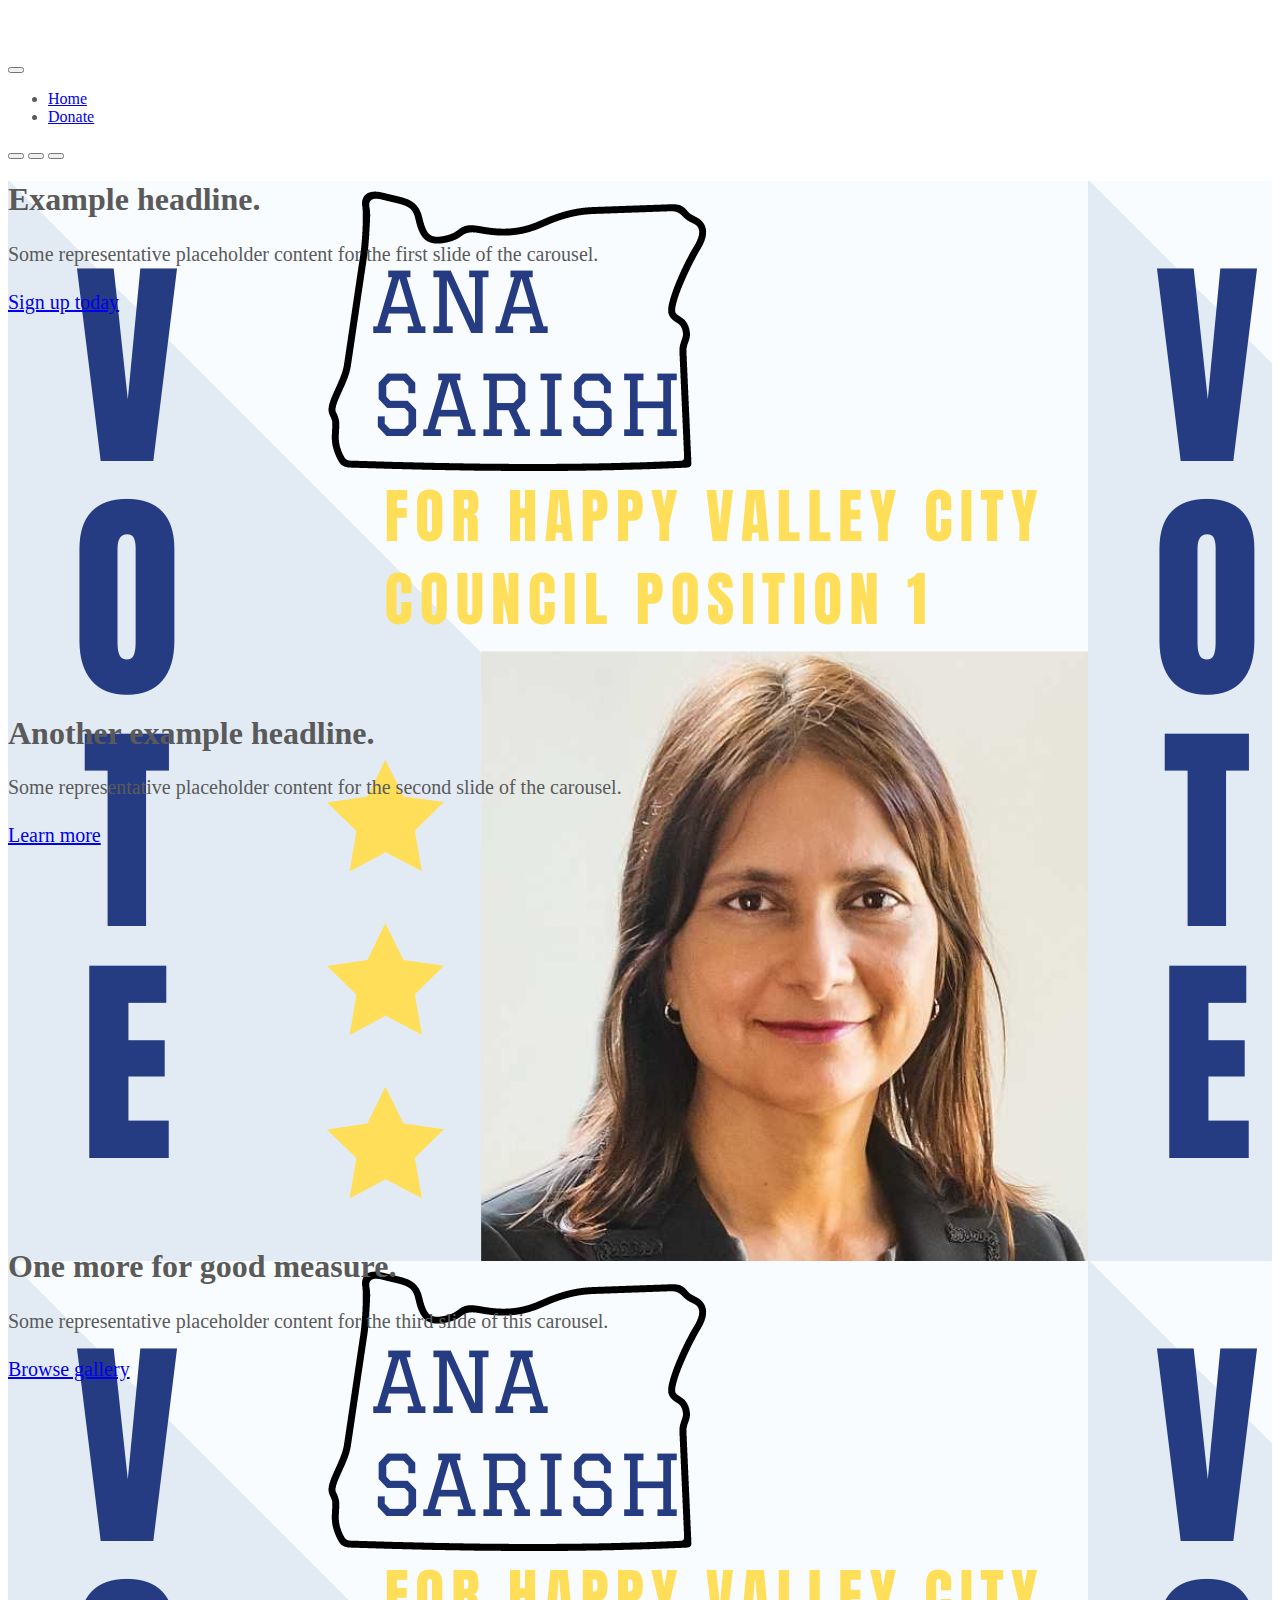
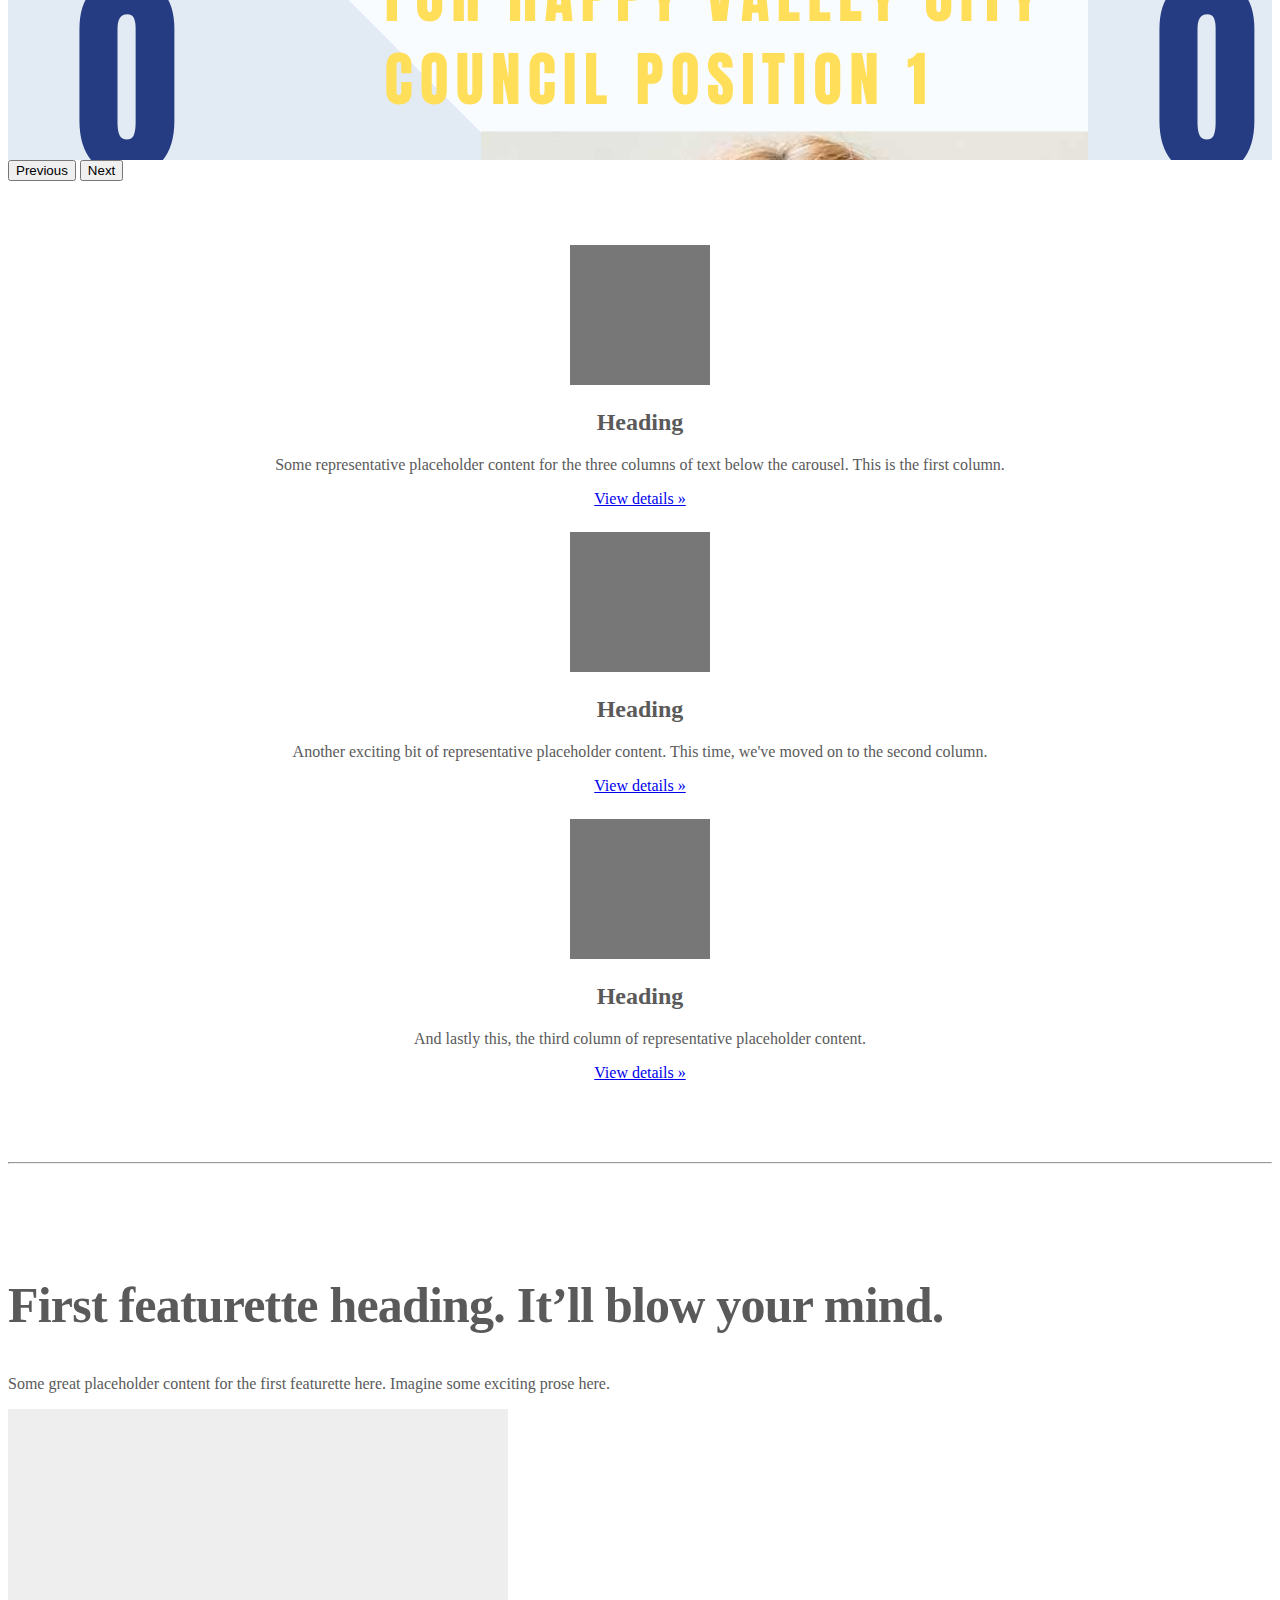
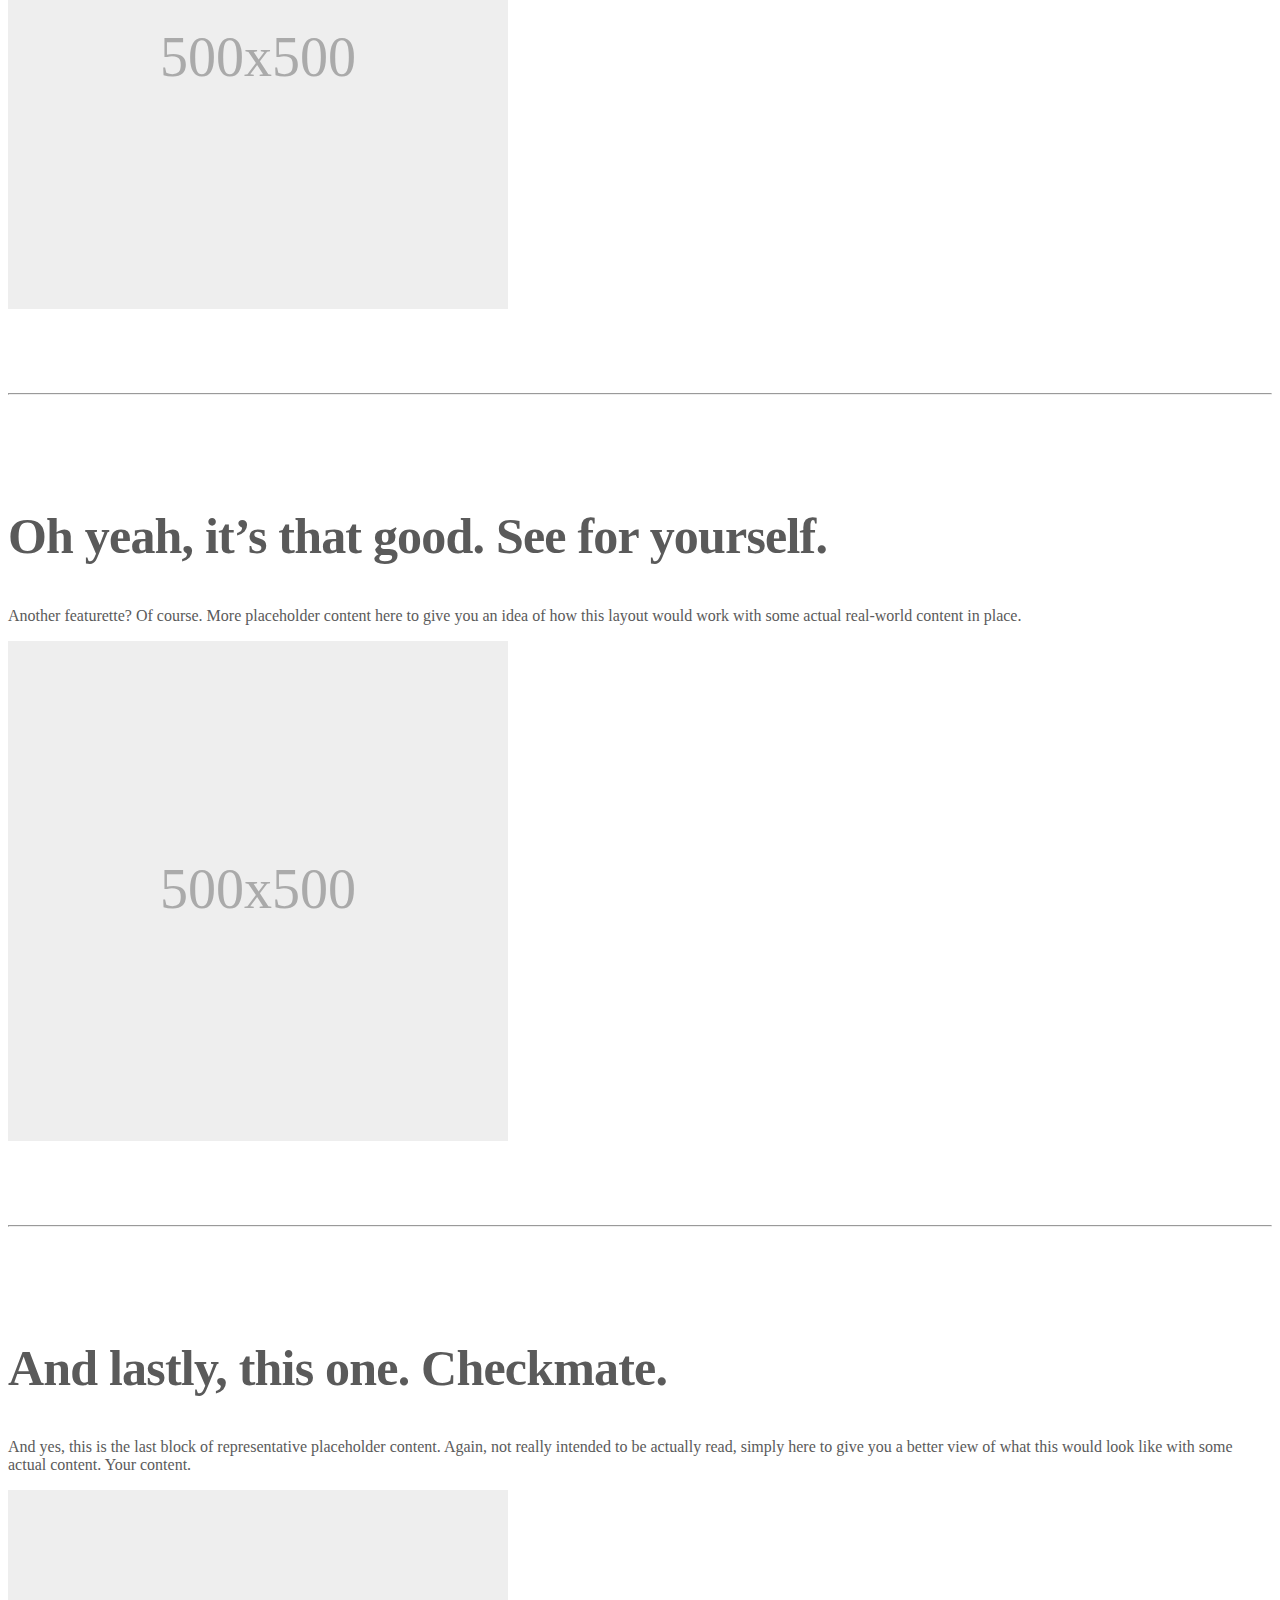
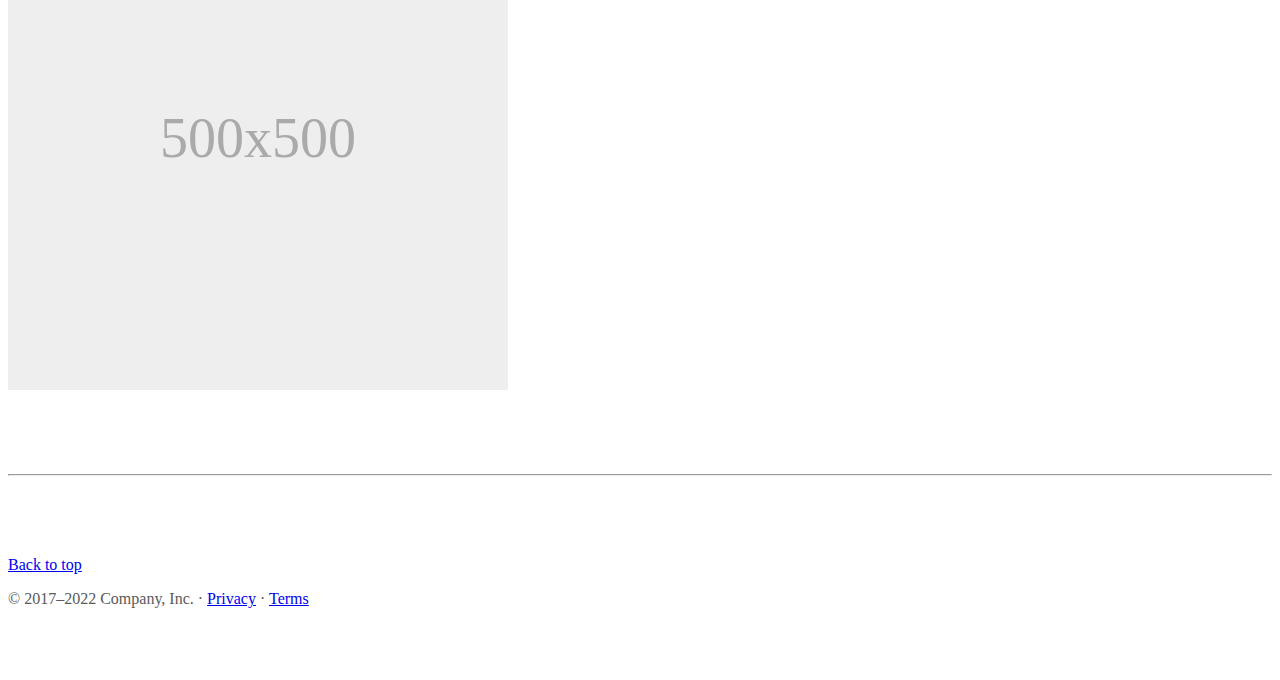
==== index_old.html @ b16fda56 "Latest website" ====
<!DOCTYPE html>
<!-- saved from url=(0052)https://getbootstrap.com/docs/5.2/examples/carousel/ -->
<html lang="en"><head><meta http-equiv="Content-Type" content="text/html; charset=UTF-8">
    
    <meta name="viewport" content="width=device-width, initial-scale=1">
    <meta name="description" content="">
    <meta name="author" content="Ana Sarish For Council">
    <title>Ana Sarish For Council</title>

    <link rel="canonical" href="https://getbootstrap.com/docs/5.2/examples/carousel/">

    

    

<link href="https://cdn.jsdelivr.net/npm/bootstrap@5.2.1/dist/css/bootstrap.min.css" rel="stylesheet" integrity="sha384-iYQeCzEYFbKjA/T2uDLTpkwGzCiq6soy8tYaI1GyVh/UjpbCx/TYkiZhlZB6+fzT" crossorigin="anonymous">
    <!-- Favicons -->
<link rel="apple-touch-icon" href="https://getbootstrap.com/docs/5.2/assets/img/favicons/apple-touch-icon.png" sizes="180x180">
<link rel="icon" href="https://getbootstrap.com/docs/5.2/assets/img/favicons/favicon-32x32.png" sizes="32x32" type="image/png">
<link rel="icon" href="https://getbootstrap.com/docs/5.2/assets/img/favicons/favicon-16x16.png" sizes="16x16" type="image/png">
<link rel="manifest" href="https://getbootstrap.com/docs/5.2/assets/img/favicons/manifest.json">
<link rel="mask-icon" href="https://getbootstrap.com/docs/5.2/assets/img/favicons/safari-pinned-tab.svg" color="#712cf9">
<link rel="icon" href="https://getbootstrap.com/docs/5.2/assets/img/favicons/favicon.ico">
<meta name="theme-color" content="#712cf9">


    <style>
      .bd-placeholder-img {
        font-size: 1.125rem;
        text-anchor: middle;
        -webkit-user-select: none;
        -moz-user-select: none;
        user-select: none;
      }

      @media (min-width: 768px) {
        .bd-placeholder-img-lg {
          font-size: 3.5rem;
        }
      }

      .b-example-divider {
        height: 3rem;
        background-color: rgba(0, 0, 0, .1);
        border: solid rgba(0, 0, 0, .15);
        border-width: 1px 0;
        box-shadow: inset 0 .5em 1.5em rgba(0, 0, 0, .1), inset 0 .125em .5em rgba(0, 0, 0, .15);
      }

      .b-example-vr {
        flex-shrink: 0;
        width: 1.5rem;
        height: 100vh;
      }

      .bi {
        vertical-align: -.125em;
        fill: currentColor;
      }

      .nav-scroller {
        position: relative;
        z-index: 2;
        height: 2.75rem;
        overflow-y: hidden;
      }

      .nav-scroller .nav {
        display: flex;
        flex-wrap: nowrap;
        padding-bottom: 1rem;
        margin-top: -1px;
        overflow-x: auto;
        text-align: center;
        white-space: nowrap;
        -webkit-overflow-scrolling: touch;
      }
    </style>

    
    <!-- Custom styles for this template -->
    <link href="./Carousel Template · Bootstrap v5.2_files/carousel.css" rel="stylesheet">
  </head>
  <body>
    
<header>
  <nav class="navbar navbar-expand-md navbar-dark fixed-top bg-dark">
    <div class="container-fluid">
      <a class="navbar-brand" href="https://getbootstrap.com/docs/5.2/examples/carousel/#"></a>
      <button class="navbar-toggler" type="button" data-bs-toggle="collapse" data-bs-target="#navbarCollapse" aria-controls="navbarCollapse" aria-expanded="false" aria-label="Toggle navigation">
        <span class="navbar-toggler-icon"></span>
      </button>
      <div class="collapse navbar-collapse" id="navbarCollapse">
        <ul class="navbar-nav me-auto mb-2 mb-md-0">
          <li class="nav-item">
            <a class="nav-link active" aria-current="page" href="https://www.anasarish.com/#">Home</a>
          </li>
          <li class="nav-item">
            <a class="nav-link" href="https://www.anasarish.com/#">Donate</a>
          </li>
          <!--li class="nav-item">
            <a class="nav-link disabled">Disabled</a>
          </li-->
        </ul>
        <!--form class="d-flex" role="search">
          <input class="form-control me-2" type="search" placeholder="Search" aria-label="Search">
          <button class="btn btn-outline-success" type="submit">Search</button>
        </form-->
      </div>
    </div>
  </nav>
</header>

<main>

  <div id="myCarousel" class="carousel slide" data-bs-ride="carousel">
    <div class="carousel-indicators">
      <button type="button" data-bs-target="#myCarousel" data-bs-slide-to="0" class="" aria-label="Slide 1"></button>
      <button type="button" data-bs-target="#myCarousel" data-bs-slide-to="1" aria-label="Slide 2" class=""></button>
      <button type="button" data-bs-target="#myCarousel" data-bs-slide-to="2" aria-label="Slide 3" class="active" aria-current="true"></button>
    </div>
    <div class="carousel-inner" style="background-image: url('assets/8.png'), linear-gradient(rgba(0,0,0,0.7), rgba(0,0,0,0.7));">
      <div class="carousel-item">
        <!-- <svg class="bd-placeholder-img" width="100%" height="100%" xmlns="http://www.w3.org/2000/svg" aria-hidden="true" preserveAspectRatio="xMidYMid slice" focusable="false"><rect width="100%" height="100%" fill="#777"></rect></svg> -->

        <div class="container">
          <div class="carousel-caption text-start">
            <h1>Example headline.</h1>
            <p>Some representative placeholder content for the first slide of the carousel.</p>
            <p><a class="btn btn-lg btn-primary" href="https://getbootstrap.com/docs/5.2/examples/carousel/#">Sign up today</a></p>
          </div>
        </div>
      </div>
      <div class="carousel-item active carousel-item-start">
        <!-- <svg class="bd-placeholder-img" width="100%" height="100%" xmlns="http://www.w3.org/2000/svg" aria-hidden="true" preserveAspectRatio="xMidYMid slice" focusable="false"><rect width="100%" height="100%" fill="#777"></rect></svg> -->

        <div class="container">
          <div class="carousel-caption">
            <h1>Another example headline.</h1>
            <p>Some representative placeholder content for the second slide of the carousel.</p>
            <p><a class="btn btn-lg btn-primary" href="https://getbootstrap.com/docs/5.2/examples/carousel/#">Learn more</a></p>
          </div>
        </div>
      </div>
      <div class="carousel-item carousel-item-next carousel-item-start">
        <!-- <svg class="bd-placeholder-img" width="100%" height="100%" xmlns="http://www.w3.org/2000/svg" aria-hidden="true" preserveAspectRatio="xMidYMid slice" focusable="false"><rect width="100%" height="100%" fill="#777"></rect></svg> -->

        <div class="container">
          <div class="carousel-caption text-end">
            <h1>One more for good measure.</h1>
            <p>Some representative placeholder content for the third slide of this carousel.</p>
            <p><a class="btn btn-lg btn-primary" href="https://getbootstrap.com/docs/5.2/examples/carousel/#">Browse gallery</a></p>
          </div>
        </div>
      </div>
    </div>
    <button class="carousel-control-prev" type="button" data-bs-target="#myCarousel" data-bs-slide="prev">
      <span class="carousel-control-prev-icon" aria-hidden="true"></span>
      <span class="visually-hidden">Previous</span>
    </button>
    <button class="carousel-control-next" type="button" data-bs-target="#myCarousel" data-bs-slide="next">
      <span class="carousel-control-next-icon" aria-hidden="true"></span>
      <span class="visually-hidden">Next</span>
    </button>
  </div>


  <!-- Marketing messaging and featurettes
  ================================================== -->
  <!-- Wrap the rest of the page in another container to center all the content. -->

  <div class="container marketing">

    <!-- Three columns of text below the carousel -->
    <div class="row">
      <div class="col-lg-4">
        <svg class="bd-placeholder-img rounded-circle" width="140" height="140" xmlns="http://www.w3.org/2000/svg" role="img" aria-label="Placeholder: 140x140" preserveAspectRatio="xMidYMid slice" focusable="false"><title>Placeholder</title><rect width="100%" height="100%" fill="#777"></rect><text x="50%" y="50%" fill="#777" dy=".3em">140x140</text></svg>

        <h2 class="fw-normal">Heading</h2>
        <p>Some representative placeholder content for the three columns of text below the carousel. This is the first column.</p>
        <p><a class="btn btn-secondary" href="https://getbootstrap.com/docs/5.2/examples/carousel/#">View details »</a></p>
      </div><!-- /.col-lg-4 -->
      <div class="col-lg-4">
        <svg class="bd-placeholder-img rounded-circle" width="140" height="140" xmlns="http://www.w3.org/2000/svg" role="img" aria-label="Placeholder: 140x140" preserveAspectRatio="xMidYMid slice" focusable="false"><title>Placeholder</title><rect width="100%" height="100%" fill="#777"></rect><text x="50%" y="50%" fill="#777" dy=".3em">140x140</text></svg>

        <h2 class="fw-normal">Heading</h2>
        <p>Another exciting bit of representative placeholder content. This time, we've moved on to the second column.</p>
        <p><a class="btn btn-secondary" href="https://getbootstrap.com/docs/5.2/examples/carousel/#">View details »</a></p>
      </div><!-- /.col-lg-4 -->
      <div class="col-lg-4">
        <svg class="bd-placeholder-img rounded-circle" width="140" height="140" xmlns="http://www.w3.org/2000/svg" role="img" aria-label="Placeholder: 140x140" preserveAspectRatio="xMidYMid slice" focusable="false"><title>Placeholder</title><rect width="100%" height="100%" fill="#777"></rect><text x="50%" y="50%" fill="#777" dy=".3em">140x140</text></svg>

        <h2 class="fw-normal">Heading</h2>
        <p>And lastly this, the third column of representative placeholder content.</p>
        <p><a class="btn btn-secondary" href="https://getbootstrap.com/docs/5.2/examples/carousel/#">View details »</a></p>
      </div><!-- /.col-lg-4 -->
    </div><!-- /.row -->


    <!-- START THE FEATURETTES -->

    <hr class="featurette-divider">

    <div class="row featurette">
      <div class="col-md-7">
        <h2 class="featurette-heading fw-normal lh-1">First featurette heading. <span class="text-muted">It’ll blow your mind.</span></h2>
        <p class="lead">Some great placeholder content for the first featurette here. Imagine some exciting prose here.</p>
      </div>
      <div class="col-md-5">
        <svg class="bd-placeholder-img bd-placeholder-img-lg featurette-image img-fluid mx-auto" width="500" height="500" xmlns="http://www.w3.org/2000/svg" role="img" aria-label="Placeholder: 500x500" preserveAspectRatio="xMidYMid slice" focusable="false"><title>Placeholder</title><rect width="100%" height="100%" fill="#eee"></rect><text x="50%" y="50%" fill="#aaa" dy=".3em">500x500</text></svg>

      </div>
    </div>

    <hr class="featurette-divider">

    <div class="row featurette">
      <div class="col-md-7 order-md-2">
        <h2 class="featurette-heading fw-normal lh-1">Oh yeah, it’s that good. <span class="text-muted">See for yourself.</span></h2>
        <p class="lead">Another featurette? Of course. More placeholder content here to give you an idea of how this layout would work with some actual real-world content in place.</p>
      </div>
      <div class="col-md-5 order-md-1">
        <svg class="bd-placeholder-img bd-placeholder-img-lg featurette-image img-fluid mx-auto" width="500" height="500" xmlns="http://www.w3.org/2000/svg" role="img" aria-label="Placeholder: 500x500" preserveAspectRatio="xMidYMid slice" focusable="false"><title>Placeholder</title><rect width="100%" height="100%" fill="#eee"></rect><text x="50%" y="50%" fill="#aaa" dy=".3em">500x500</text></svg>

      </div>
    </div>

    <hr class="featurette-divider">

    <div class="row featurette">
      <div class="col-md-7">
        <h2 class="featurette-heading fw-normal lh-1">And lastly, this one. <span class="text-muted">Checkmate.</span></h2>
        <p class="lead">And yes, this is the last block of representative placeholder content. Again, not really intended to be actually read, simply here to give you a better view of what this would look like with some actual content. Your content.</p>
      </div>
      <div class="col-md-5">
        <svg class="bd-placeholder-img bd-placeholder-img-lg featurette-image img-fluid mx-auto" width="500" height="500" xmlns="http://www.w3.org/2000/svg" role="img" aria-label="Placeholder: 500x500" preserveAspectRatio="xMidYMid slice" focusable="false"><title>Placeholder</title><rect width="100%" height="100%" fill="#eee"></rect><text x="50%" y="50%" fill="#aaa" dy=".3em">500x500</text></svg>

      </div>
    </div>

    <hr class="featurette-divider">

    <!-- /END THE FEATURETTES -->

  </div><!-- /.container -->


  <!-- FOOTER -->
  <footer class="container">
    <p class="float-end"><a href="https://getbootstrap.com/docs/5.2/examples/carousel/#">Back to top</a></p>
    <p>© 2017–2022 Company, Inc. · <a href="https://getbootstrap.com/docs/5.2/examples/carousel/#">Privacy</a> · <a href="https://getbootstrap.com/docs/5.2/examples/carousel/#">Terms</a></p>
  </footer>
</main>


    <script src="https://cdn.jsdelivr.net/npm/bootstrap@5.2.1/dist/js/bootstrap.bundle.min.js" integrity="sha384-u1OknCvxWvY5kfmNBILK2hRnQC3Pr17a+RTT6rIHI7NnikvbZlHgTPOOmMi466C8" crossorigin="anonymous"></script><div style="position: static !important;"></div>

      
  

</body></html>
---- Carousel Template · Bootstrap v5.2_files/carousel.css ----
/* GLOBAL STYLES
-------------------------------------------------- */
/* Padding below the footer and lighter body text */

body {
  padding-top: 3rem;
  padding-bottom: 3rem;
  color: #5a5a5a;
}


/* CUSTOMIZE THE CAROUSEL
-------------------------------------------------- */

/* Carousel base class */
.carousel {
  margin-bottom: 4rem;
}
/* Since positioning the image, we need to help out the caption */
.carousel-caption {
  bottom: 3rem;
  z-index: 10;
}

/* Declare heights because of positioning of img element */
.carousel-item {
  height: 32rem;
}


/* MARKETING CONTENT
-------------------------------------------------- */

/* Center align the text within the three columns below the carousel */
.marketing .col-lg-4 {
  margin-bottom: 1.5rem;
  text-align: center;
}
/* rtl:begin:ignore */
.marketing .col-lg-4 p {
  margin-right: .75rem;
  margin-left: .75rem;
}
/* rtl:end:ignore */


/* Featurettes
------------------------- */

.featurette-divider {
  margin: 5rem 0; /* Space out the Bootstrap <hr> more */
}

/* Thin out the marketing headings */
/* rtl:begin:remove */
.featurette-heading {
  letter-spacing: -.05rem;
}

/* rtl:end:remove */

/* RESPONSIVE CSS
-------------------------------------------------- */

@media (min-width: 40em) {
  /* Bump up size of carousel content */
  .carousel-caption p {
    margin-bottom: 1.25rem;
    font-size: 1.25rem;
    line-height: 1.4;
  }

  .featurette-heading {
    font-size: 50px;
  }
}

@media (min-width: 62em) {
  .featurette-heading {
    margin-top: 7rem;
  }
}
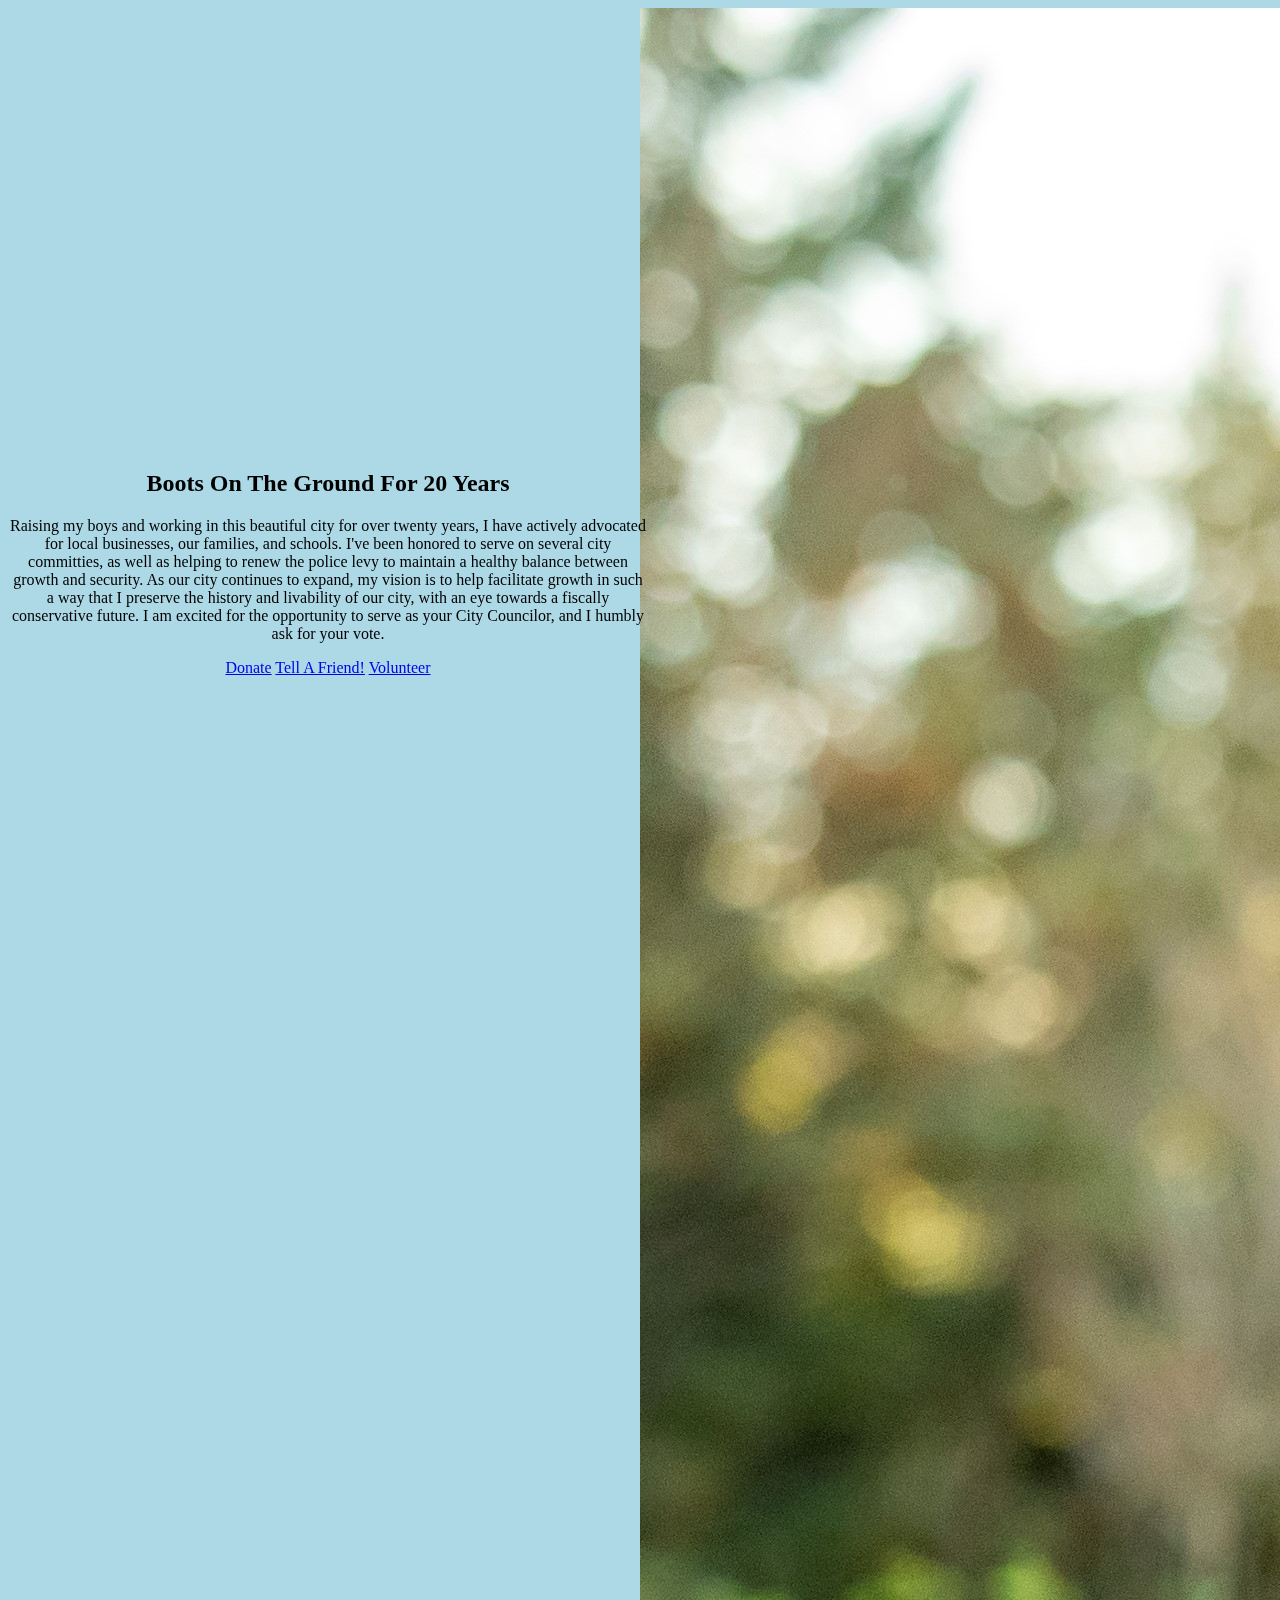
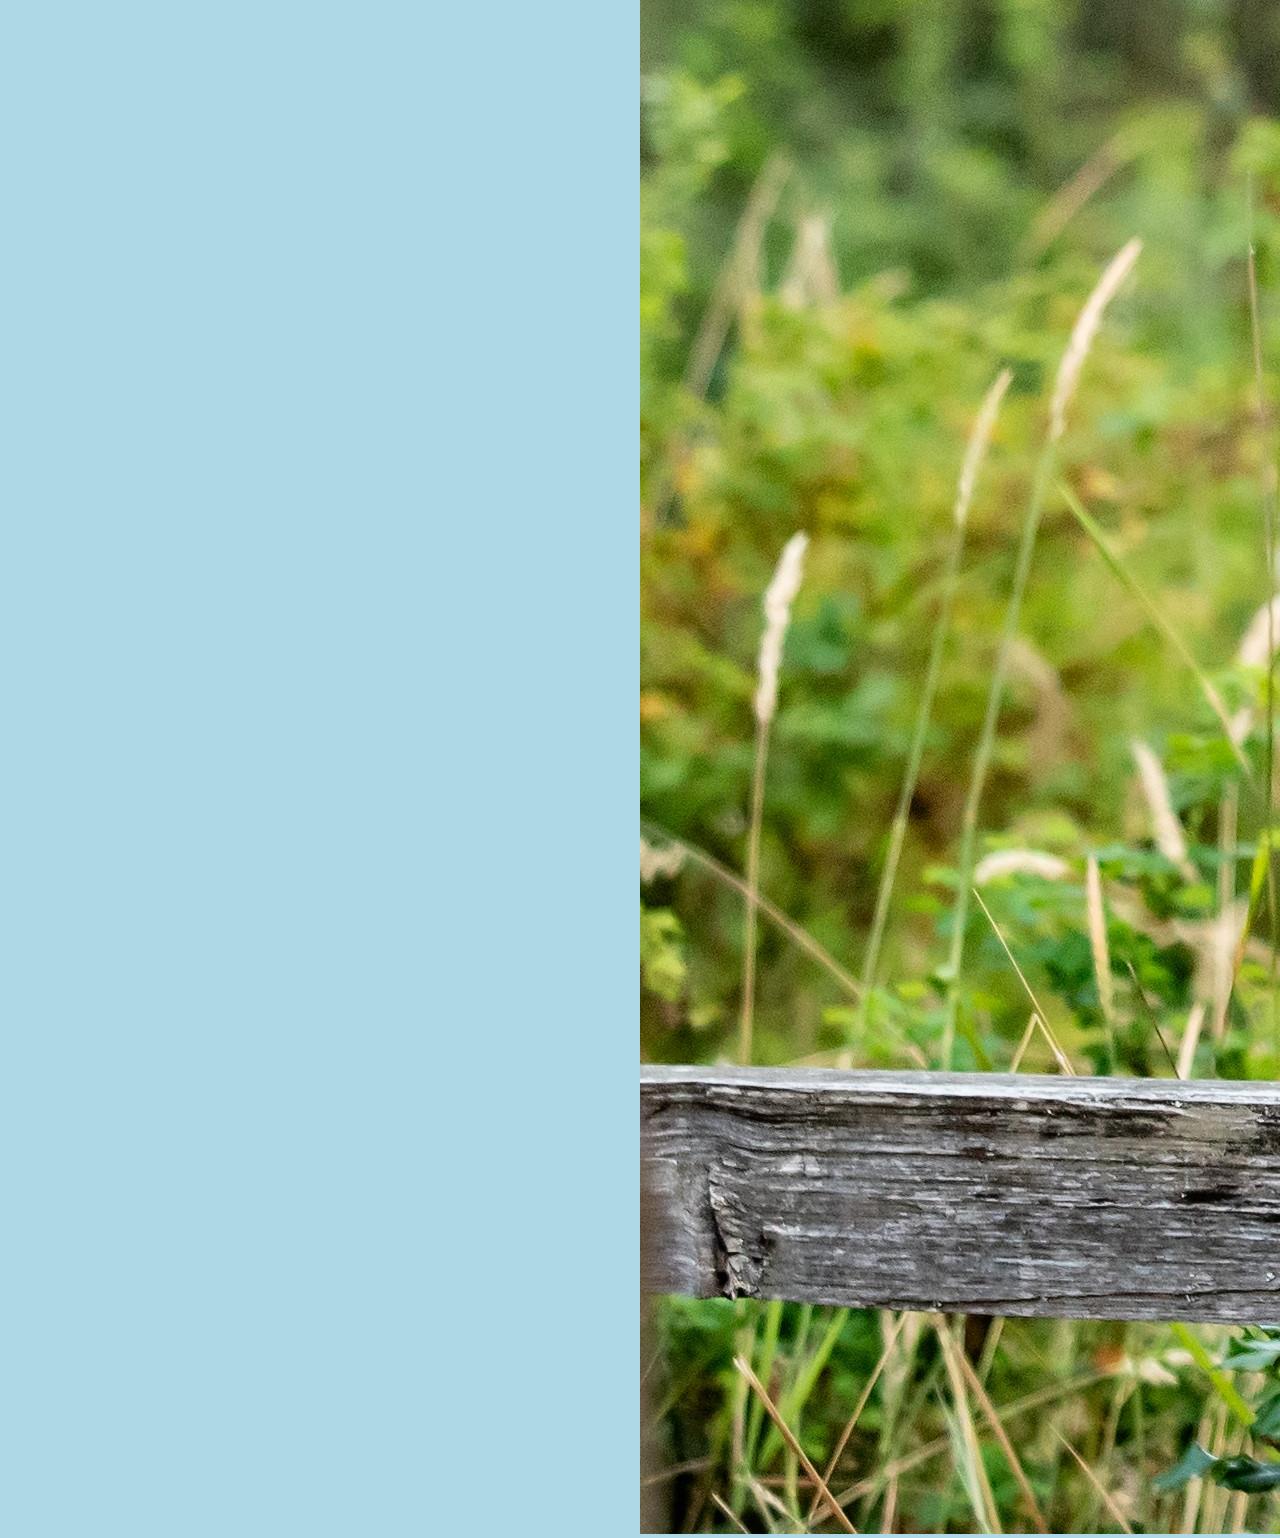
==== commit 25c5ee50: "updated html" ====
--- a/index_old.html
+++ b/index_old.html
@@ -1,261 +1,92 @@
 <!DOCTYPE html>
-<!-- saved from url=(0052)https://getbootstrap.com/docs/5.2/examples/carousel/ -->
-<html lang="en"><head><meta http-equiv="Content-Type" content="text/html; charset=UTF-8">
+<!-- saved from url=(0049)https://getbootstrap.com/docs/5.2/examples/cover/ -->
+<html lang="en" class="h-100"><head><meta http-equiv="Content-Type" content="text/html; charset=UTF-8">
     
     <meta name="viewport" content="width=device-width, initial-scale=1">
     <meta name="description" content="">
-    <meta name="author" content="Ana Sarish For Council">
+    <meta name="author" content="Mark Otto, Jacob Thornton, and Bootstrap contributors">
+    <meta name="generator" content="Hugo 0.101.0">
     <title>Ana Sarish For Council</title>
 
-    <link rel="canonical" href="https://getbootstrap.com/docs/5.2/examples/carousel/">
+    <link rel="canonical" href="https://getbootstrap.com/docs/5.2/examples/cover/">
+    <style type="text/css">
+      .navbar-custom {
+        background-color: rgb(37, 60, 130);
+      }
 
+      main {
+          position: fixed;
+          top: 50%;
+          width: 50%;
+          text-align: center!important;
+      }
+
+    </style>
     
 
     
 
-<link href="https://cdn.jsdelivr.net/npm/bootstrap@5.2.1/dist/css/bootstrap.min.css" rel="stylesheet" integrity="sha384-iYQeCzEYFbKjA/T2uDLTpkwGzCiq6soy8tYaI1GyVh/UjpbCx/TYkiZhlZB6+fzT" crossorigin="anonymous">
+    <link href="https://cdn.jsdelivr.net/npm/bootstrap@5.2.1/dist/css/bootstrap.min.css" rel="stylesheet" integrity="sha384-iYQeCzEYFbKjA/T2uDLTpkwGzCiq6soy8tYaI1GyVh/UjpbCx/TYkiZhlZB6+fzT" crossorigin="anonymous">
+
     <!-- Favicons -->
-<link rel="apple-touch-icon" href="https://getbootstrap.com/docs/5.2/assets/img/favicons/apple-touch-icon.png" sizes="180x180">
-<link rel="icon" href="https://getbootstrap.com/docs/5.2/assets/img/favicons/favicon-32x32.png" sizes="32x32" type="image/png">
-<link rel="icon" href="https://getbootstrap.com/docs/5.2/assets/img/favicons/favicon-16x16.png" sizes="16x16" type="image/png">
-<link rel="manifest" href="https://getbootstrap.com/docs/5.2/assets/img/favicons/manifest.json">
-<link rel="mask-icon" href="https://getbootstrap.com/docs/5.2/assets/img/favicons/safari-pinned-tab.svg" color="#712cf9">
-<link rel="icon" href="https://getbootstrap.com/docs/5.2/assets/img/favicons/favicon.ico">
-<meta name="theme-color" content="#712cf9">
+    <link rel="apple-touch-icon" href="https://getbootstrap.com/docs/5.2/assets/img/favicons/apple-touch-icon.png" sizes="180x180">
+    <link rel="icon" href="https://getbootstrap.com/docs/5.2/assets/img/favicons/favicon-32x32.png" sizes="32x32" type="image/png">
+    <link rel="icon" href="https://getbootstrap.com/docs/5.2/assets/img/favicons/favicon-16x16.png" sizes="16x16" type="image/png">
+    <link rel="manifest" href="https://getbootstrap.com/docs/5.2/assets/img/favicons/manifest.json">
+    <link rel="mask-icon" href="https://getbootstrap.com/docs/5.2/assets/img/favicons/safari-pinned-tab.svg" color="#712cf9">
+    <link rel="icon" href="https://getbootstrap.com/docs/5.2/assets/img/favicons/favicon.ico">
+  <body style="background-color: lightblue;">
+    
+    
+    <!-- <nav class="navbar sticky-top navbar-custom justify-content-center">
+      <a class="navbar-brand" style="color:orange; text-align: center;">
+        <b>Vote </br> Ana Sarish </br> Happy Valley City Council</b>
+      </a>
+      <form class="form-inline" style="float:right">
+        <button class="btn btn-outline-warning my-2 my-sm-0" type="submit">About Me</button>
+      </form>
+    </nav> -->
 
 
-    <style>
-      .bd-placeholder-img {
-        font-size: 1.125rem;
-        text-anchor: middle;
-        -webkit-user-select: none;
-        -moz-user-select: none;
-        user-select: none;
-      }
-
-      @media (min-width: 768px) {
-        .bd-placeholder-img-lg {
-          font-size: 3.5rem;
-        }
-      }
-
-      .b-example-divider {
-        height: 3rem;
-        background-color: rgba(0, 0, 0, .1);
-        border: solid rgba(0, 0, 0, .15);
-        border-width: 1px 0;
-        box-shadow: inset 0 .5em 1.5em rgba(0, 0, 0, .1), inset 0 .125em .5em rgba(0, 0, 0, .15);
-      }
-
-      .b-example-vr {
-        flex-shrink: 0;
-        width: 1.5rem;
-        height: 100vh;
-      }
-
-      .bi {
-        vertical-align: -.125em;
-        fill: currentColor;
-      }
-
-      .nav-scroller {
-        position: relative;
-        z-index: 2;
-        height: 2.75rem;
-        overflow-y: hidden;
-      }
-
-      .nav-scroller .nav {
-        display: flex;
-        flex-wrap: nowrap;
-        padding-bottom: 1rem;
-        margin-top: -1px;
-        overflow-x: auto;
-        text-align: center;
-        white-space: nowrap;
-        -webkit-overflow-scrolling: touch;
-      }
-    </style>
-
-    
-    <!-- Custom styles for this template -->
-    <link href="./Carousel Template · Bootstrap v5.2_files/carousel.css" rel="stylesheet">
-  </head>
-  <body>
-    
-<header>
-  <nav class="navbar navbar-expand-md navbar-dark fixed-top bg-dark">
-    <div class="container-fluid">
-      <a class="navbar-brand" href="https://getbootstrap.com/docs/5.2/examples/carousel/#"></a>
-      <button class="navbar-toggler" type="button" data-bs-toggle="collapse" data-bs-target="#navbarCollapse" aria-controls="navbarCollapse" aria-expanded="false" aria-label="Toggle navigation">
-        <span class="navbar-toggler-icon"></span>
-      </button>
-      <div class="collapse navbar-collapse" id="navbarCollapse">
-        <ul class="navbar-nav me-auto mb-2 mb-md-0">
-          <li class="nav-item">
-            <a class="nav-link active" aria-current="page" href="https://www.anasarish.com/#">Home</a>
-          </li>
-          <li class="nav-item">
-            <a class="nav-link" href="https://www.anasarish.com/#">Donate</a>
-          </li>
-          <!--li class="nav-item">
-            <a class="nav-link disabled">Disabled</a>
-          </li-->
-        </ul>
-        <!--form class="d-flex" role="search">
-          <input class="form-control me-2" type="search" placeholder="Search" aria-label="Search">
-          <button class="btn btn-outline-success" type="submit">Search</button>
-        </form-->
-      </div>
-    </div>
-  </nav>
-</header>
-
-<main>
-
-  <div id="myCarousel" class="carousel slide" data-bs-ride="carousel">
-    <div class="carousel-indicators">
-      <button type="button" data-bs-target="#myCarousel" data-bs-slide-to="0" class="" aria-label="Slide 1"></button>
-      <button type="button" data-bs-target="#myCarousel" data-bs-slide-to="1" aria-label="Slide 2" class=""></button>
-      <button type="button" data-bs-target="#myCarousel" data-bs-slide-to="2" aria-label="Slide 3" class="active" aria-current="true"></button>
-    </div>
-    <div class="carousel-inner" style="background-image: url('assets/8.png'), linear-gradient(rgba(0,0,0,0.7), rgba(0,0,0,0.7));">
-      <div class="carousel-item">
-        <!-- <svg class="bd-placeholder-img" width="100%" height="100%" xmlns="http://www.w3.org/2000/svg" aria-hidden="true" preserveAspectRatio="xMidYMid slice" focusable="false"><rect width="100%" height="100%" fill="#777"></rect></svg> -->
-
-        <div class="container">
-          <div class="carousel-caption text-start">
-            <h1>Example headline.</h1>
-            <p>Some representative placeholder content for the first slide of the carousel.</p>
-            <p><a class="btn btn-lg btn-primary" href="https://getbootstrap.com/docs/5.2/examples/carousel/#">Sign up today</a></p>
-          </div>
-        </div>
-      </div>
-      <div class="carousel-item active carousel-item-start">
-        <!-- <svg class="bd-placeholder-img" width="100%" height="100%" xmlns="http://www.w3.org/2000/svg" aria-hidden="true" preserveAspectRatio="xMidYMid slice" focusable="false"><rect width="100%" height="100%" fill="#777"></rect></svg> -->
-
-        <div class="container">
-          <div class="carousel-caption">
-            <h1>Another example headline.</h1>
-            <p>Some representative placeholder content for the second slide of the carousel.</p>
-            <p><a class="btn btn-lg btn-primary" href="https://getbootstrap.com/docs/5.2/examples/carousel/#">Learn more</a></p>
-          </div>
-        </div>
-      </div>
-      <div class="carousel-item carousel-item-next carousel-item-start">
-        <!-- <svg class="bd-placeholder-img" width="100%" height="100%" xmlns="http://www.w3.org/2000/svg" aria-hidden="true" preserveAspectRatio="xMidYMid slice" focusable="false"><rect width="100%" height="100%" fill="#777"></rect></svg> -->
-
-        <div class="container">
-          <div class="carousel-caption text-end">
-            <h1>One more for good measure.</h1>
-            <p>Some representative placeholder content for the third slide of this carousel.</p>
-            <p><a class="btn btn-lg btn-primary" href="https://getbootstrap.com/docs/5.2/examples/carousel/#">Browse gallery</a></p>
-          </div>
-        </div>
-      </div>
-    </div>
-    <button class="carousel-control-prev" type="button" data-bs-target="#myCarousel" data-bs-slide="prev">
-      <span class="carousel-control-prev-icon" aria-hidden="true"></span>
-      <span class="visually-hidden">Previous</span>
-    </button>
-    <button class="carousel-control-next" type="button" data-bs-target="#myCarousel" data-bs-slide="next">
-      <span class="carousel-control-next-icon" aria-hidden="true"></span>
-      <span class="visually-hidden">Next</span>
-    </button>
-  </div>
 
 
-  <!-- Marketing messaging and featurettes
-  ================================================== -->
-  <!-- Wrap the rest of the page in another container to center all the content. -->
+    <div style="width: 100%; height: 100vh">
 
-  <div class="container marketing">
+        <div style="width: 40%; float:left;">
+          <main>
+            <h2>
+            Boots On The Ground For 20 Years
+            </h2>
+            <p>
+              Raising my boys and working in this beautiful city for over twenty years, I have
+              actively advocated for local businesses, our families, and schools. I've been honored to
+              serve on several city committies, as well as helping to renew the police levy to maintain 
+              a healthy balance between growth and security. As our city continues to expand, my vision
+              is to help facilitate growth in such a way that I preserve the history and livability of our
+              city, with an eye towards a fiscally conservative future. I am excited for the opportunity
+              to serve as your City Councilor, and I humbly ask for your vote. 
+            </p>
+            <a type="button" class="btn btn-warning" href="https://ana-sarish-for-city-council.cheddarup.com">Donate</a>
+            <a type="button" class="btn btn-warning" href="mailto:?subject=Support Ana Sarish For Council&body=It’s vital that we vote our values, so I’ll be voting for Ana Sarish for Happy Valley City Council this Fall. Ana is an advocate for public safety, managing growth and for expanding economic opportunity in our community. She also devotes a significant amount of time and effort working in the community through city committees, school boards, business alliance and charity organizations for youth. Her experience on several city committees, including the Happy Valley Traffic and Safety Committee, means she understands how local government works – and doesn’t . She can hit the ground running on day one of her term. I especially appreciate Ana's thoughtful leadership. She seeks out new ideas and different perspectives, weighs the alternatives, considers possible outcomes and develops reasonable positions. She’s approachable and engaged, and genuinely committed to advancing the needs of Happy Valley. Ana will bring a fresh voice to our council.  Please join me in voting for Ana Sarish for City Council.
 
-    <!-- Three columns of text below the carousel -->
-    <div class="row">
-      <div class="col-lg-4">
-        <svg class="bd-placeholder-img rounded-circle" width="140" height="140" xmlns="http://www.w3.org/2000/svg" role="img" aria-label="Placeholder: 140x140" preserveAspectRatio="xMidYMid slice" focusable="false"><title>Placeholder</title><rect width="100%" height="100%" fill="#777"></rect><text x="50%" y="50%" fill="#777" dy=".3em">140x140</text></svg>
+P.S.
+Please make sure you vote the whole ballot!  Many voters miss voting for city positions.
 
-        <h2 class="fw-normal">Heading</h2>
-        <p>Some representative placeholder content for the three columns of text below the carousel. This is the first column.</p>
-        <p><a class="btn btn-secondary" href="https://getbootstrap.com/docs/5.2/examples/carousel/#">View details »</a></p>
-      </div><!-- /.col-lg-4 -->
-      <div class="col-lg-4">
-        <svg class="bd-placeholder-img rounded-circle" width="140" height="140" xmlns="http://www.w3.org/2000/svg" role="img" aria-label="Placeholder: 140x140" preserveAspectRatio="xMidYMid slice" focusable="false"><title>Placeholder</title><rect width="100%" height="100%" fill="#777"></rect><text x="50%" y="50%" fill="#777" dy=".3em">140x140</text></svg>
+Thank you!
+">Tell A Friend!</a>
+            <a type="button" class="btn btn-warning" href="mailto:bindhu.newell@gmail.com?subject=Volunteer For Ana's Campaign&body=Hi,
+I would like to support Ana by volunteering for her campaign.  I understand someone will follow with me.
 
-        <h2 class="fw-normal">Heading</h2>
-        <p>Another exciting bit of representative placeholder content. This time, we've moved on to the second column.</p>
-        <p><a class="btn btn-secondary" href="https://getbootstrap.com/docs/5.2/examples/carousel/#">View details »</a></p>
-      </div><!-- /.col-lg-4 -->
-      <div class="col-lg-4">
-        <svg class="bd-placeholder-img rounded-circle" width="140" height="140" xmlns="http://www.w3.org/2000/svg" role="img" aria-label="Placeholder: 140x140" preserveAspectRatio="xMidYMid slice" focusable="false"><title>Placeholder</title><rect width="100%" height="100%" fill="#777"></rect><text x="50%" y="50%" fill="#777" dy=".3em">140x140</text></svg>
-
-        <h2 class="fw-normal">Heading</h2>
-        <p>And lastly this, the third column of representative placeholder content.</p>
-        <p><a class="btn btn-secondary" href="https://getbootstrap.com/docs/5.2/examples/carousel/#">View details »</a></p>
-      </div><!-- /.col-lg-4 -->
-    </div><!-- /.row -->
-
-
-    <!-- START THE FEATURETTES -->
-
-    <hr class="featurette-divider">
-
-    <div class="row featurette">
-      <div class="col-md-7">
-        <h2 class="featurette-heading fw-normal lh-1">First featurette heading. <span class="text-muted">It’ll blow your mind.</span></h2>
-        <p class="lead">Some great placeholder content for the first featurette here. Imagine some exciting prose here.</p>
-      </div>
-      <div class="col-md-5">
-        <svg class="bd-placeholder-img bd-placeholder-img-lg featurette-image img-fluid mx-auto" width="500" height="500" xmlns="http://www.w3.org/2000/svg" role="img" aria-label="Placeholder: 500x500" preserveAspectRatio="xMidYMid slice" focusable="false"><title>Placeholder</title><rect width="100%" height="100%" fill="#eee"></rect><text x="50%" y="50%" fill="#aaa" dy=".3em">500x500</text></svg>
-
-      </div>
+Thank you,
+">Volunteer</a>
+          </main>
+          
+        </div>
+        <div style="width: 50%; height: 100vh;float:right;">
+          <img src="assets/AnaSarish-Background.jpg" class="img-fluid" alt="Ana Sarish For Council"/>
+        </div>
     </div>
 
-    <hr class="featurette-divider">
+  </body>
 
-    <div class="row featurette">
-      <div class="col-md-7 order-md-2">
-        <h2 class="featurette-heading fw-normal lh-1">Oh yeah, it’s that good. <span class="text-muted">See for yourself.</span></h2>
-        <p class="lead">Another featurette? Of course. More placeholder content here to give you an idea of how this layout would work with some actual real-world content in place.</p>
-      </div>
-      <div class="col-md-5 order-md-1">
-        <svg class="bd-placeholder-img bd-placeholder-img-lg featurette-image img-fluid mx-auto" width="500" height="500" xmlns="http://www.w3.org/2000/svg" role="img" aria-label="Placeholder: 500x500" preserveAspectRatio="xMidYMid slice" focusable="false"><title>Placeholder</title><rect width="100%" height="100%" fill="#eee"></rect><text x="50%" y="50%" fill="#aaa" dy=".3em">500x500</text></svg>
-
-      </div>
-    </div>
-
-    <hr class="featurette-divider">
-
-    <div class="row featurette">
-      <div class="col-md-7">
-        <h2 class="featurette-heading fw-normal lh-1">And lastly, this one. <span class="text-muted">Checkmate.</span></h2>
-        <p class="lead">And yes, this is the last block of representative placeholder content. Again, not really intended to be actually read, simply here to give you a better view of what this would look like with some actual content. Your content.</p>
-      </div>
-      <div class="col-md-5">
-        <svg class="bd-placeholder-img bd-placeholder-img-lg featurette-image img-fluid mx-auto" width="500" height="500" xmlns="http://www.w3.org/2000/svg" role="img" aria-label="Placeholder: 500x500" preserveAspectRatio="xMidYMid slice" focusable="false"><title>Placeholder</title><rect width="100%" height="100%" fill="#eee"></rect><text x="50%" y="50%" fill="#aaa" dy=".3em">500x500</text></svg>
-
-      </div>
-    </div>
-
-    <hr class="featurette-divider">
-
-    <!-- /END THE FEATURETTES -->
-
-  </div><!-- /.container -->
-
-
-  <!-- FOOTER -->
-  <footer class="container">
-    <p class="float-end"><a href="https://getbootstrap.com/docs/5.2/examples/carousel/#">Back to top</a></p>
-    <p>© 2017–2022 Company, Inc. · <a href="https://getbootstrap.com/docs/5.2/examples/carousel/#">Privacy</a> · <a href="https://getbootstrap.com/docs/5.2/examples/carousel/#">Terms</a></p>
-  </footer>
-</main>
-
-
-    <script src="https://cdn.jsdelivr.net/npm/bootstrap@5.2.1/dist/js/bootstrap.bundle.min.js" integrity="sha384-u1OknCvxWvY5kfmNBILK2hRnQC3Pr17a+RTT6rIHI7NnikvbZlHgTPOOmMi466C8" crossorigin="anonymous"></script><div style="position: static !important;"></div>
-
-      
-  
-
-</body></html>+</html>